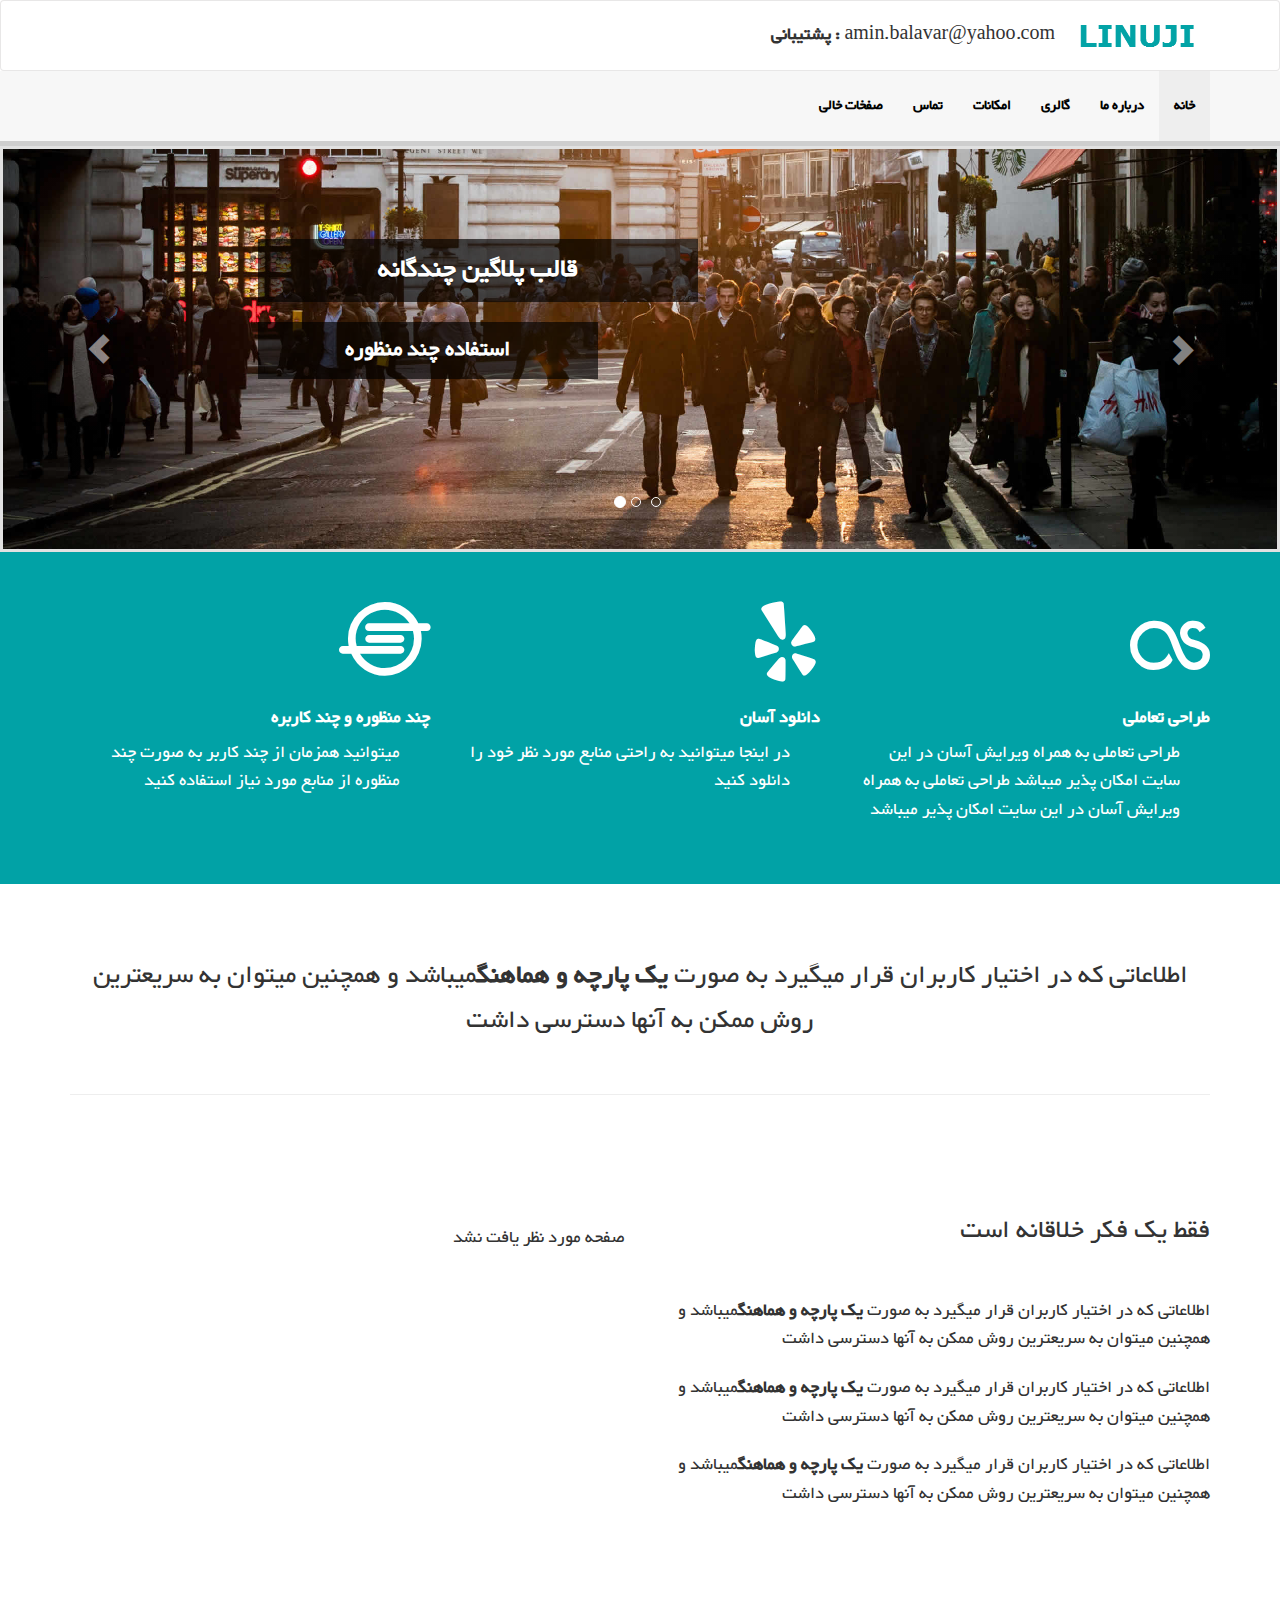
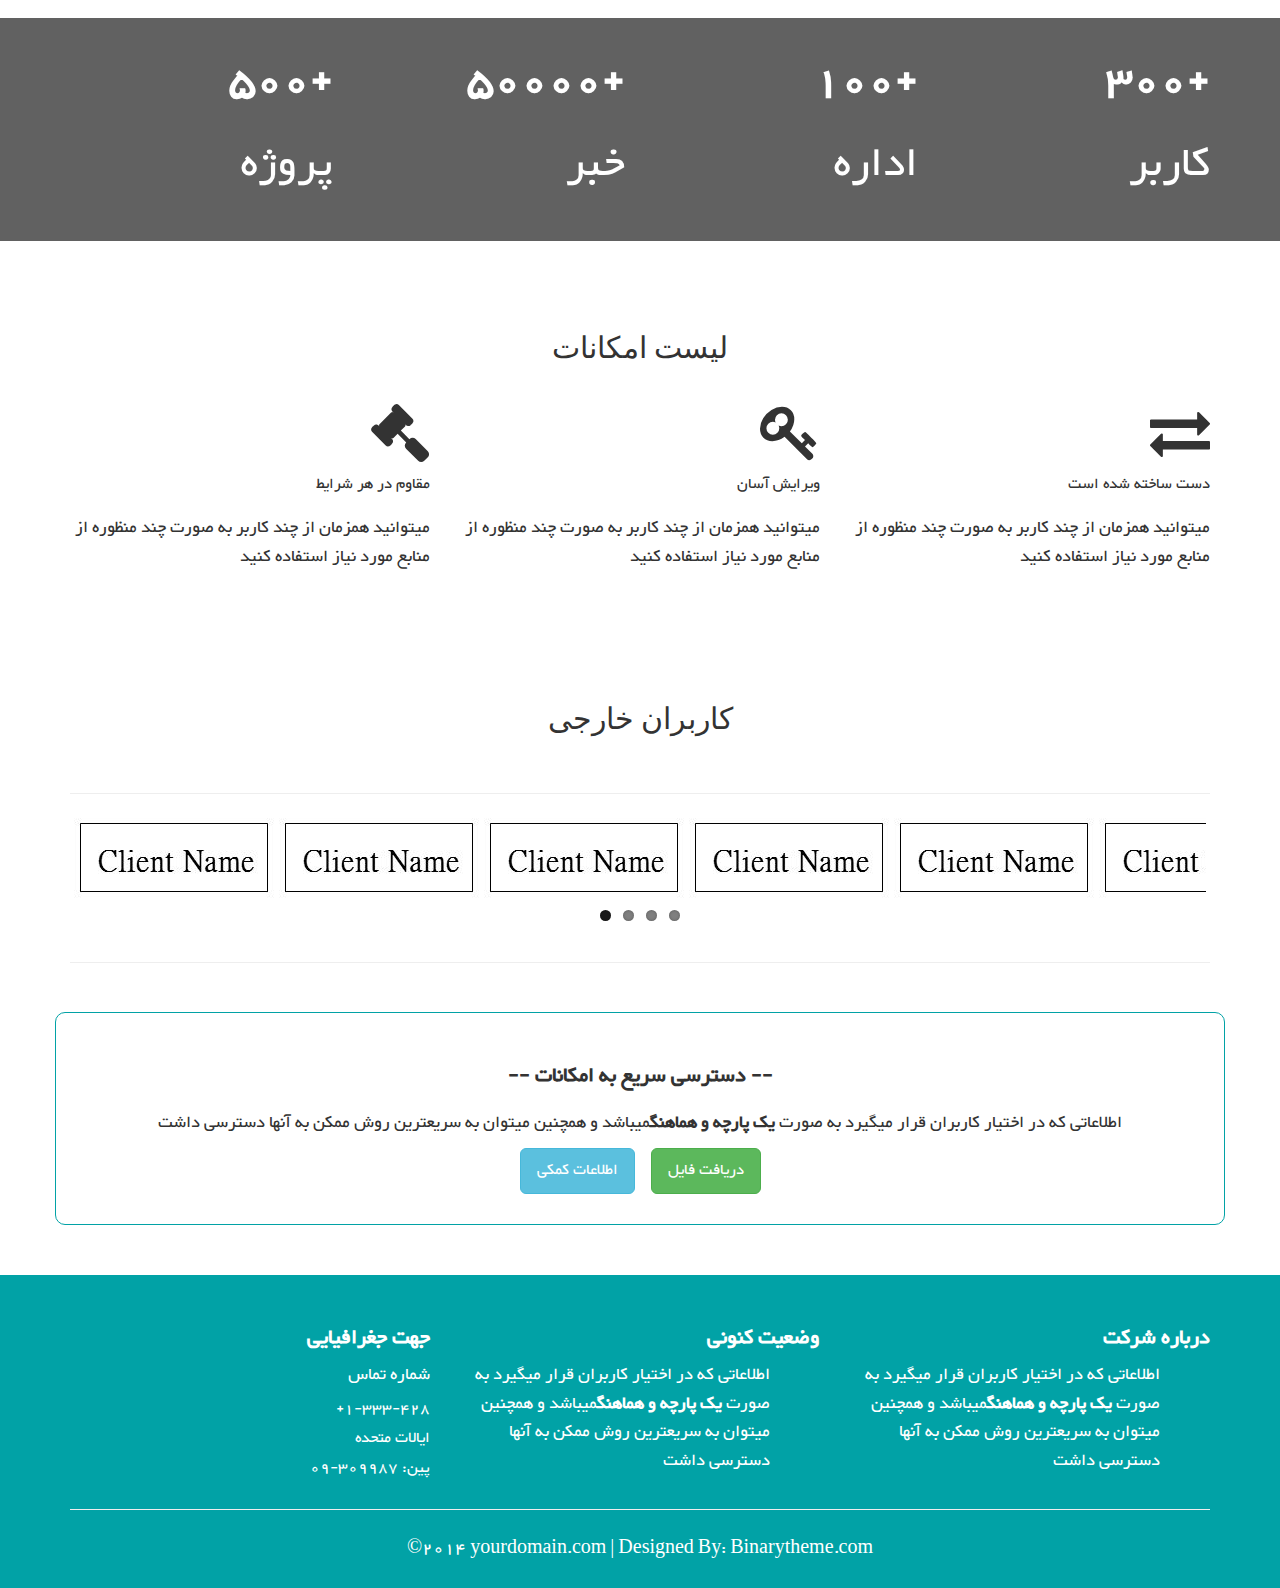
==== index.html @ 586909d9 "new site" ====
<!DOCTYPE html>
<html xmlns="http://www.w3.org/1999/xhtml">
<head>
    <meta charset="utf-8" />
    <meta name="viewport" content="width=device-width, initial-scale=1, maximum-scale=1" />
    <meta name="description" content="" />
    <meta name="author" content="" />
    <!--[if IE]>
        <meta http-equiv="X-UA-Compatible" content="IE=edge,chrome=1">
        <![endif]-->
    <title>خانه</title>

    <!-- BOOTSTRAP CORE STYLE  -->
    <link href="assets/css/bootstrap.css" rel="stylesheet" />
    <!-- FONT AWESOME STYLE  -->
    <link href="assets/css/font-awesome.css" rel="stylesheet" />
    <!-- ANIMATE STYLE  -->
    <link href="assets/css/animate.css" rel="stylesheet" />
    <!-- FLEXSLIDER STYLE  -->
    <link href="assets/css/flexslider.css" rel="stylesheet" />
    <!-- CUSTOM STYLE  -->
    <link href="assets/css/style.css" rel="stylesheet" />
    <!-- GOOGLE FONTS  -->
    <link href='http://fonts.googleapis.com/css?family=Open+Sans+Condensed:300' rel='stylesheet' type='text/css' />
     <link href='http://fonts.googleapis.com/css?family=Open+Sans' rel='stylesheet' type='text/css' />
    <link href='http://fonts.googleapis.com/css?family=Lobster' rel='stylesheet' type='text/css' />
    
</head>
<body>

 <div class="navbar navbar-inverse set-radius-zero" >
        <div class="container">
            <div class="navbar-header">
                <button type="button" class="navbar-toggle" data-toggle="collapse" data-target=".navbar-collapse">
                    <span class="icon-bar"></span>
                    <span class="icon-bar"></span>
                    <span class="icon-bar"></span>
                </button>
                <a class="navbar-brand" href="index.html">

                    <img src="assets/img/logo.png" />
                </a>

            </div>
            <div class="right-div">
<strong>پشتیبانی : </strong>  amin.balavar@yahoo.com
            </div>
          
        </div>
    </div>
    <!-- LOGO HEADER END-->
    <section class="menu-section">
        <div class="container">
            <div class="row ">
                <div class="col-md-12">
                    <div class="navbar-collapse collapse ">
                        <ul id="menu-top" class="nav navbar-nav navbar-right">
                            <li><a href="index.html" class="menu-top-active" >خانه</a></li>
                           
                            <li><a href="about.html">درباره ما</a></li>
                             <li><a href="gallery.html" >گالری</a></li>
                             <li><a href="features.html">امکانات</a></li>
                            <li><a href="contact.html">تماس</a></li>
                            <li><a href="blank.html">صفخات خالی</a></li>
                        </ul>
                    </div>
                </div>

            </div>
        </div>
    </section>
     <!-- MENU SECTION END-->
    <div id="slideshow-sec">
        <div id="carousel-div" class="carousel slide" data-ride="carousel" >
                   
                    <div class="carousel-inner">
                        <div class="item active">

                            <img src="assets/img/1.jpg" alt="" />
                            <div class="carousel-caption">
                          <h1 class="wow slideInLeft" data-wow-duration="2s" > قالب پلاگین چندگانه</h1>      
                                 <h2 class="wow slideInRight" data-wow-duration="2s" >استفاده چند منظوره</h2>  
                            </div>
                           
                        </div>
                        <div class="item">
                            <img src="assets/img/2.jpg" alt="" />
                            <div class="carousel-caption">
                          <h1 class="wow slideInLeft" data-wow-duration="2s" >استفاده عالی
</h1>      
                                 <h2 class="wow slideInRight" data-wow-duration="2s" >بوت استرپ 3.2</h2>  
                            </div>
                        </div>
                        <div class="item">
                            <img src="assets/img/3.jpg" alt="" />
                            <div class="carousel-caption">
                          <h1 class="wow slideInLeft" data-wow-duration="2s" >ویرایش آسان </h1>      
                                 <h2 class="wow slideInRight" data-wow-duration="2s" >دانلود رایگان</h2>  
                            </div>
                           
                        </div>
                    </div>
                    <!--INDICATORS-->
                     <ol class="carousel-indicators">
                        <li data-target="#carousel-div" data-slide-to="0" class="active"></li>
                        <li data-target="#carousel-div" data-slide-to="1"></li>
                        <li data-target="#carousel-div" data-slide-to="2"></li>
                    </ol>
                    <!--PREVIUS-NEXT BUTTONS-->
                     <a class="left carousel-control" href="#carousel-div" data-slide="prev">
    <span class="glyphicon glyphicon-chevron-left"></span>
  </a>
  <a class="right carousel-control" href="#carousel-div" data-slide="next">
    <span class="glyphicon glyphicon-chevron-right"></span>
  </a>
                </div>
    </div>
    <!-- SLIDESHOW SECTION END-->
    <div class="below-slideshow">
         <div class="container">
        <div class="row">
            <div class="col-lg-4 col-md-4 col-sm-4 col-xs-12">
                <div class="txt-block">

              
                <i class="fa fa-lastfm fa-4x"></i>
									<h4>طراحی تعاملی</h4>
									<p >
										 طراحی تعاملی به همراه ویرایش آسان در این سایت امکان پذیر میباشد
                                        طراحی تعاملی به همراه ویرایش آسان در این سایت امکان پذیر میباشد
									</p>
                      </div>
            </div>
            <div class="col-lg-4 col-md-4 col-sm-4 col-xs-12">
                <div class="txt-block">

              
                <i class="fa fa-yelp fa-4x"></i>
									<h4>دانلود آسان</h4>
									<p >
										در اینجا میتوانید به راحتی منابع مورد نظر خود را دانلود کنید
									</p>
                      </div>
            </div>
            <div class="col-lg-4 col-md-4 col-sm-4 col-xs-12">
                <div class="txt-block">

              
                <i class="fa fa-ioxhost fa-4x"></i>
									<h4>چند منظوره و چند کاربره</h4>
									<p >
										میتوانید همزمان از چند کاربر به صورت چند منظوره از منابع مورد نیاز استفاده کنید
									</p>
                      </div>
            </div>
        </div>

    </div>
    </div>
    <!-- BELOW SLIDESHOW SECTION END-->
      <div class="container">
        <div class="row">
            <div class="col-lg-12 col-md-12 col-sm-12 col-xs-12">
             <h1 class="tag-home">  اطلاعاتی که در اختیار کاربران قرار میگیرد به صورت <strong>یک پارچه و هماهنگ</strong>میباشد و همچنین میتوان به سریعترین روش ممکن به آنها دسترسی داشت</h1> 
               <hr />
                 </div>
            </div>
          </div>
     <!-- TAG HOME SECTION END-->
   
            <div class="container">
             
        <div class="row pad-set">
            <div class="col-lg-6 col-md-6 col-sm-6 col-xs-12">
                <div class="just-txt-div">
                    <h2>فقط یک فکر خلاقانه است</h2>
                    <br />
                    <p class="">  اطلاعاتی که در اختیار کاربران قرار میگیرد به صورت <strong>یک پارچه و هماهنگ</strong>میباشد و همچنین میتوان به سریعترین روش ممکن به آنها دسترسی داشت</p> 
                
                    <p class="">  اطلاعاتی که در اختیار کاربران قرار میگیرد به صورت <strong>یک پارچه و هماهنگ</strong>میباشد و همچنین میتوان به سریعترین روش ممکن به آنها دسترسی داشت</p> 
                    <p class="">  اطلاعاتی که در اختیار کاربران قرار میگیرد به صورت <strong>یک پارچه و هماهنگ</strong>میباشد و همچنین میتوان به سریعترین روش ممکن به آنها دسترسی داشت</p> 
                </div>
                
                </div>
             <div class="col-lg-6 col-md-6 col-sm-6 col-xs-12">
                  <div class="just-txt-div">
                      <br />
                      صفحه مورد نظر یافت نشد
                      <!--                 <iframe class="vedio-style" src="http://www.google.com"></iframe>-->
                      </div>
                </div>
            </div>
          </div>      
  
   <!--VEDIO SECTION END-->
    <div class="parallax-like">
        <div class="overlay">

       
       <div class="container">
        <div class="row">
            <div class="col-lg-3 col-md-3 col-sm-3 col-xs-12">
                <div class="just-txt-div custom-p">
                  <strong> 300+</strong> 
                    <p>
                        کاربر
                    </p>
                </div>
                </div>
            <div class="col-lg-3 col-md-3 col-sm-3 col-xs-12">
                <div class="just-txt-div custom-p">
                  <strong> 100+</strong> 
                    <p>
                        اداره
                    </p>
                </div>
                </div>
            <div class="col-lg-3 col-md-3 col-sm-3 col-xs-12">
                <div class="just-txt-div custom-p">
                  <strong> 50000+</strong> 
                    <p>
                        خبر
                    </p>
                </div>
                </div>
            <div class="col-lg-3 col-md-3 col-sm-3 col-xs-12">
                <div class="just-txt-div custom-p">
                  <strong> 500+</strong> 
                    <p>
                        پروژه
                    </p>
                </div>
                </div>
            </div>
           </div>
             </div>
    </div>
     <!-- PARALLAX LIKE SECTION END-->
    <div class="just-sec">
        

        <div class="container">
             <div class="row">
            <div class="col-lg-12 col-md-12 col-sm-12 col-xs-12">
                <h1 class="head-line">لیست امکانات </h1>
                </div>
            </div>
        <div class="row">
            <div class="col-lg-4 col-md-4 col-sm-4 col-xs-12">
                <div class="just-txt-div">

              
                <i class="fa fa-exchange fa-3x"></i>
									<h4>دست ساخته شده است </h4>
									<p >
										میتوانید همزمان از چند کاربر به صورت چند منظوره از منابع مورد نیاز استفاده کنید
									</p>
                   
                      </div>
            </div>
            <div class="col-lg-4 col-md-4 col-sm-4 col-xs-12">
                <div class="just-txt-div">

              
                <i class="fa fa-key fa-3x"></i>
									<h4>ویرایش آسان</h4>
									<p >
										میتوانید همزمان از چند کاربر به صورت چند منظوره از منابع مورد نیاز استفاده کنید
									</p>
                    
                      </div>
            </div>
            <div class="col-lg-4 col-md-4 col-sm-4 col-xs-12">
                <div class="just-txt-div">

              
                <i class="fa fa-legal fa-3x"></i>
									<h4>مقاوم در هر شرایط</h4>
									<p >
										میتوانید همزمان از چند کاربر به صورت چند منظوره از منابع مورد نیاز استفاده کنید
									</p>
                 
                      </div>
            </div>
        </div>
             
    </div>
    </div>         
     <!--JUST SECTION END-->
     <div class="container " >
         <div class="row ">
            <div class="col-lg-12 col-md-12 col-sm-12 col-xs-12">
                <h1 class="head-line">کاربران خارجی </h1>
                <br />
                </div>
            </div>
             <div class="row ">
            <div class="col-lg-12 col-md-12 col-sm-12 col-xs-12">
                <hr />
                 <div class="flexslider carousel">
          <ul class="slides">
            <li>
  	    	    <img src="assets/img/client.jpg" />
  	    		</li>
  	    		 <li>
  	    	    <img src="assets/img/client.jpg" />
  	    		</li>
               <li>
  	    	    <img src="assets/img/client.jpg" />
  	    		</li>
               <li>
  	    	    <img src="assets/img/client.jpg" />
  	    		</li>
            <li>
  	    	    <img src="assets/img/client.jpg" />
  	    		</li>
  	    		 <li>
  	    	    <img src="assets/img/client.jpg" />
  	    		</li>
               <li>
  	    	    <img src="assets/img/client.jpg" />
  	    		</li>
               <li>
  	    	    <img src="assets/img/client.jpg" />
  	    		</li>
              <li>
  	    	    <img src="assets/img/client.jpg" />
  	    		</li>
  	    		 <li>
  	    	    <img src="assets/img/client.jpg" />
  	    		</li>
               <li>
  	    	    <img src="assets/img/client.jpg" />
  	    		</li>
               <li>
  	    	    <img src="assets/img/client.jpg" />
  	    		</li>
              <li>
  	    	    <img src="assets/img/client.jpg" />
  	    		</li>
  	    		 <li>
  	    	    <img src="assets/img/client.jpg" />
  	    		</li>
               <li>
  	    	    <img src="assets/img/client.jpg" />
  	    		</li>
               <li>
  	    	    <img src="assets/img/client.jpg" />
  	    		</li>
              <li>
  	    	    <img src="assets/img/client.jpg" />
  	    		</li>
  	    		 <li>
  	    	    <img src="assets/img/client.jpg" />
  	    		</li>
               <li>
  	    	    <img src="assets/img/client.jpg" />
  	    		</li>
               <li>
  	    	    <img src="assets/img/client.jpg" />
  	    		</li>
          </ul>
        </div>
                <hr />
                <br />
                </div>
            </div>
         </div>
     <!--CLIENT SECTION END-->
     <div class="container">
             <div class="row">
            <div class="col-lg-12 col-md-12 col-sm-12 col-xs-12 set-div custom-div">
                <div class="just-txt-div text-center">
                    <h3><strong>-- دسترسی سریع به امکانات --</strong> </h3>
                    <p class="">  اطلاعاتی که در اختیار کاربران قرار میگیرد به صورت <strong>یک پارچه و هماهنگ</strong>میباشد و همچنین میتوان به سریعترین روش ممکن به آنها دسترسی داشت</p>
                      <a class="btn btn-info btn-lg" href="#">اطلاعات کمکی</a>
                    &nbsp;&nbsp;
                    <a class="btn btn-success btn-lg" href="#">دریافت فایل </a>
                </div>
               
                </div>
            </div>
         </div>
      <!--SET-DIV SECTION END-->
   
   <div class="footer-sec">
         <div class="container">
        <div class="row">
            <div class="col-lg-4 col-md-4 col-sm-4 col-xs-12">

              
									<h3> <strong>درباره شرکت</strong> </h3>
									<p style="padding-right:50px;" >
										 اطلاعاتی که در اختیار کاربران قرار میگیرد به صورت <strong>یک پارچه و هماهنگ</strong>میباشد و همچنین میتوان به سریعترین روش ممکن به آنها دسترسی داشت
                                        
									</p>
            </div>
            <div class="col-lg-4 col-md-4 col-sm-4 col-xs-12">

              
									<h3> <strong>وضعیت کنونی</strong> </h3>
									<p style="padding-right:50px;" >
										 اطلاعاتی که در اختیار کاربران قرار میگیرد به صورت <strong>یک پارچه و هماهنگ</strong>میباشد و همچنین میتوان به سریعترین روش ممکن به آنها دسترسی داشت
                                        
									</p>
            </div>
            <div class="col-lg-4 col-md-4 col-sm-4 col-xs-12">
            <h3> <strong>جهت جغرافیایی</strong> </h3>
                شماره تماس
                <br />
                <h4>+1-333-428</h4>
                 <h4>ایالات متحده</h4>
                 <h4>پین: 309987-09</h4>
            </div>
        </div>
 <div class="row">
            <div class="col-lg-12 col-md-12 col-sm-12 col-xs-12">
                <hr />
                <div style="text-align:center;padding:5px;">
                    &copy;2014 yourdomain.com | <a href="http://www.binarytheme.com/" style="color:#fff;" target="_blank" >Designed By: Binarytheme.com</a>
                </div>
            </div>
    </div>
    </div>
       </div>
     <!--FOOTER SECTION END-->
      <!-- WE PUT SCRIPTS AT THE END TO LOAD PAGE FASTER-->
     <!--CORE SCRIPTS PLUGIN-->
    <script src="assets/js/jquery-1.11.1.min.js"></script>
     <!--BOOTSTRAP SCRIPTS PLUGIN-->
<script src="assets/js/bootstrap.js"></script>
     <!--WOW SCRIPTS PLUGIN-->
    <script src="assets/js/wow.js"></script>
     <!--FLEXSLIDER SCRIPTS PLUGIN-->
    <script src="assets/js/jquery.flexslider.js"></script>
     <!--CUSTOM SCRIPTS -->
    <script src="assets/js/custom.js"></script>
</body>

</html>
---- assets/css/style.css ----
@import url(../fonts/yekan.css);
/*=============================================================
    Authour URI: www.binarytheme.com
    License: Commons Attribution 3.0

    http://creativecommons.org/licenses/by/3.0/

    100% Free To use For Personal And Commercial Use.
    IN EXCHANGE JUST GIVE US CREDITS AND TELL YOUR FRIENDS ABOUT US
   
    ========================================================  */

/* =============================================================
   GENERAL STYLES
 ============================================================ */

body {
    font-family: 'Open Sans Condensed', sans-serif;
    font-size:20px;
    font-family: yekan;
}

h1,h2,h4 {
    font-family: 'Open Sans', sans-serif;
    text-align: right;
    font-family: yekan;
}

p{
    text-align: right;
    font-family: yekan;
}

.just-txt-div{
    text-align: right;
}

div{
    text-align: right;
}

.custom-div div, .custom-div p{
    text-align: center;
}

.custom-div-img{
    text-align: center;
}

.txt-block{
    text-align: right;
}

.just-txt-div {
    padding-bottom:30px;
    padding-top:30px;
}
    .just-txt-div p {
        padding-top:10px;
    }
.head-line {
    font-weight:500;
    text-align:center;
    text-transform:uppercase;
    font-size:30px;
    font-family: 'Lobster', cursive;
}
.pad-set {
    padding-top:50px;
     padding-bottom:50px;
}
.pad-top {
     padding-top:50px;
}
/* =============================================================
   NAVBAR & MENU STYLES
 ============================================================ */

.right-div {
    float: right; 
    padding: 20px;
    font-size:20px;
}
#menu-top a {
    color:#000;
    text-decoration:none;
    font-weight:500;
    padding: 25px 15px 25px 15px;
    text-transform:uppercase;
    font-size:16px;
    font-weight:900;

}
.menu-section {
    background-color: #f7f7f7;
    border-bottom:5px solid #CECECE;
    width:100%
}
.menu-top-active {
    background-color:#eeeeee;
}
.navbar-inverse {
background-color: #FFF;
border-color: rgba(155, 153, 153, 0.23);

}

.navbar {
    min-height: 70px;
    margin-bottom: 0px;
   
}
.navbar-inverse .navbar-collapse, .navbar-inverse .navbar-form {
    border-color:transparent;
}
.navbar-toggle {
background-color: black;
border: 1px solid black;
}


/* =============================================================
   SLIDESHOW / CAROUSEL STYLES
 ============================================================ */

#carousel-div {
    border:3px solid #e1e1e1;
}
.carousel-caption {
    top:50px;
}
    .carousel-caption h1 {
        text-align:center;
        font-size:30px;
        font-weight:900;
        text-transform:uppercase;
        background-color:rgba(0, 0, 0, 0.65);
        max-width:440px;
        padding:15px 25px;
        


    }
     .carousel-caption h2 {
        text-align:center;
        font-size:25px;
        font-weight:900;
        text-transform:uppercase;
        background-color:rgba(0, 0, 0, 0.65);
        max-width:340px;
        padding:15px 25px;
        


    }
 /* =============================================================
    PAGE STYLES
 ============================================================ */
.below-slideshow {
    color:#fff;
    background:#01a2a6;
    padding-bottom:50px;
    
}
    .below-slideshow i {
        padding-bottom:15px;
    }
    .below-slideshow .txt-block {
        
        padding-top:50px;
    }
     .below-slideshow h4 {
        font-weight:800;
        font-size:20px;
    }
    .below-slideshow p {
        padding-right:30px;
    }
.tag-home {
    padding-top:50px;
    padding-bottom:30px;
    font-size:30px;
    text-align:center;
    line-height:45px
}

.parallax-like {
margin-top: 20px;
margin-bottom: 20px;
background: url(../img/par.jpg) no-repeat center center;
padding: 0;
-webkit-background-size: cover;
background-size: cover;
color: #fff;
background-attachment: fixed;
}
    .parallax-like .overlay {
        min-height:200px;
        background: rgba(15, 15, 15, 0.66);
        font-size:50px;
        
        
    }
    .vedio-style {
border: 0px;
width: 100%;
min-height: 300px;
}
.just-sec {
    padding-top:50px;
    padding-bottom:70px;
}
.set-div {
    border:1px solid #01a2a6;
    border-radius:10px;
    -webkit-border-radius:10px;
    -moz-border-radius:10px;
}
.footer-sec {
    margin-top:50px;
    padding-top:30px;
    color:#fff;
    background:#01a2a6;
    padding-bottom:20px;
    
}
.flexslider {
    -webkit-box-shadow: 0 0px 0px rgba(0,0,0,0);
     -moz-box-shadow: 0 0px 0px rgba(0,0,0,0);
    -o-box-shadow: 0 0px 0px rgba(0,0,0,0);
    box-shadow: 0 0px 0px rgba(0,0,0,0);
}
.social-div a,a:hover{
    color:#fff;
    text-decoration:none;
}
.set-about-img {
    border:10px double #01a2a6;
     max-height:200px;
}
/*==========================================
   GALLERY/ PORTFOLIO STYLES
    =====================================================*/

#port-folio {
    padding-top: 80px; 
    padding-bottom: 100px; 
}
.portfolio-item {
    border:15px double #01a2a6;
    margin:3px;
}
    .portfolio-item p {
        padding:30px;
        color:#fff;
    }

.portfolio-item .overlay {
   position: absolute;
  top: 0;
  left: 0;
    width: 100%;
  height: 100%;
  opacity: 0;
  background-color: #CECECE;
  text-align: center;
  vertical-align: middle;
  -webkit-transition: opacity 300ms;
  -moz-transition: opacity 300ms;
  -o-transition: opacity 300ms;
  transition: opacity 300ms;
  cursor:pointer;
  border-radius: 5px;
  -moz-border-radius:5px;
  -webkit-border-radius:5px;
 
}
.portfolio-item .overlay .preview {
  position: relative;
  top: 50%;
  display: inline-block;
  margin-top: -20px;
}
.portfolio-item:hover .overlay {
  opacity: 1;
  zoom: 1;
	filter: alpha(opacity=100);
}
.overlay a,overlay a:hover{
    color:#fff;
    text-decoration:none;
}
#port-folio .overlay p > span {
    display:block;
    padding-bottom:20px;
}

/*==========================================
   GALLERY/ PORTFOLIO FILTER STYLES
    =====================================================*/
ul#filters {
	padding: 0px;
}
#filters {
	margin: 3% 0;
	padding: 0;
	list-style: none;
	text-align: center;
}
	#filters li {
		display: -webkit-inline-box;
	}
	#filters li span {
		display: block;
		padding: 5px 4px;
		text-decoration: none;
		color: #d51111;
		cursor: pointer;
		font-size: 18px;
	}
 	#port-folio .portfolio-item {
		-webkit-box-sizing: border-box;
		-moz-box-sizing: border-box;
		-o-box-sizing: border-box;
		width: 100%;		
        opacity:.2;
		float:right;
		overflow:hidden;
	}
	

/* =============================================================
  MEDIA QUERIES 
 ============================================================ */


@media (min-width: 740px) and (max-width: 1040px) {
    .carousel-caption h2 {
        display: none;
    }
}

@media (min-width: 100px) and (max-width: 740px) {
    .carousel-caption h1 {
        display: none;
    }

    .carousel-caption h2 {
        display: none;
    }
}
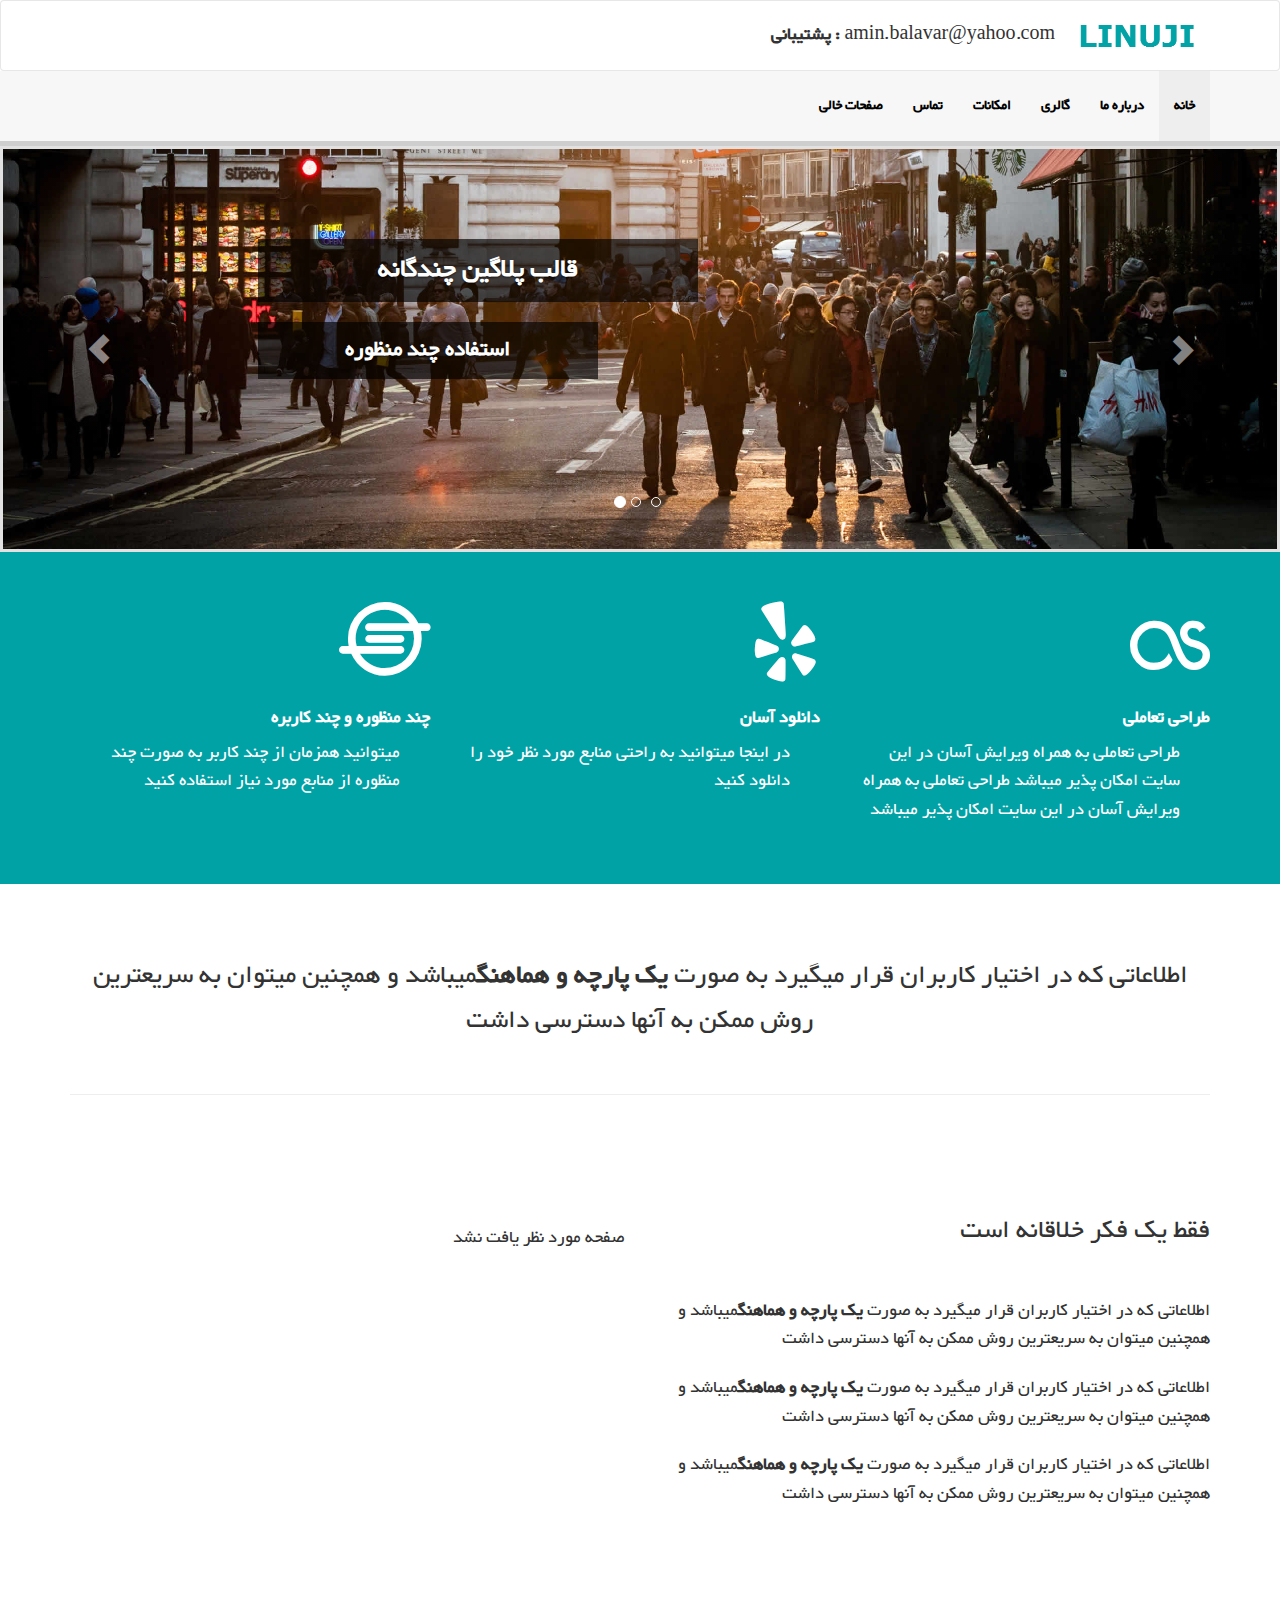
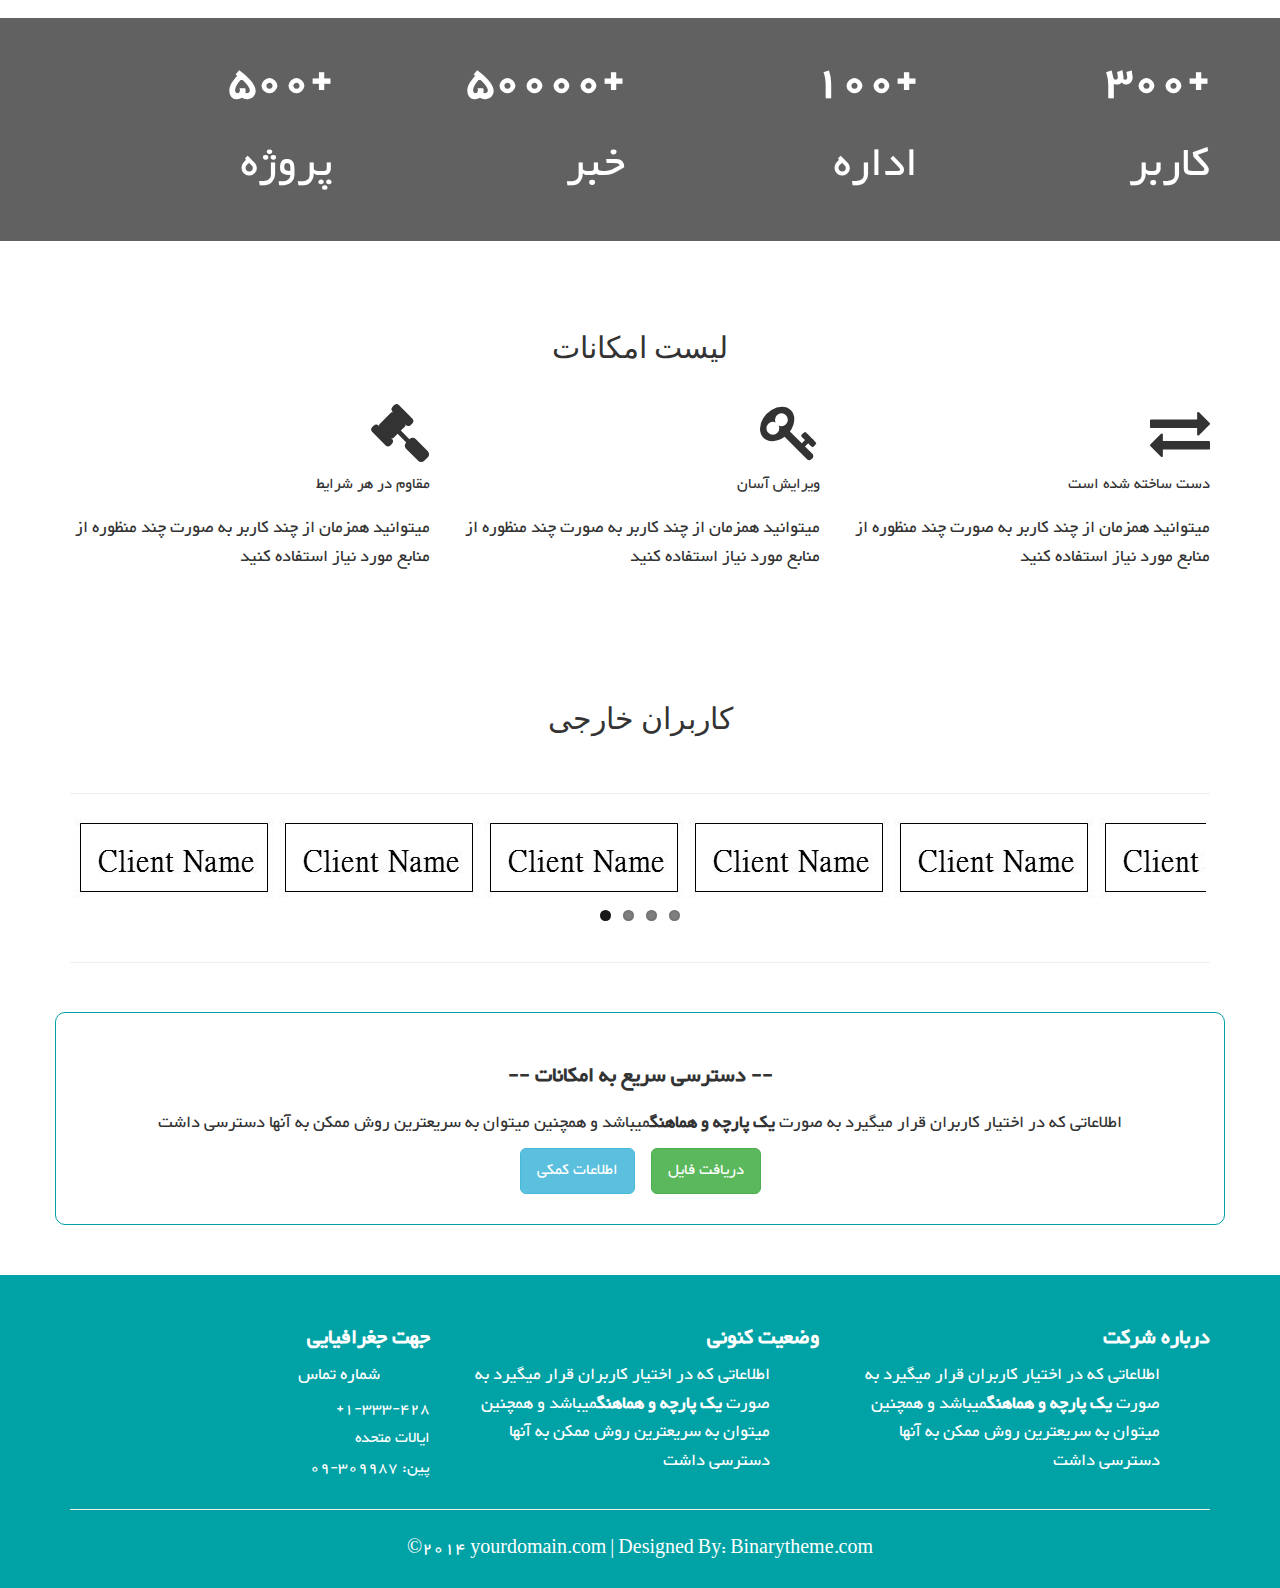
==== commit 1455e918: "new site" ====
--- a/index.html
+++ b/index.html
@@ -61,7 +61,7 @@
                              <li><a href="gallery.html" >گالری</a></li>
                              <li><a href="features.html">امکانات</a></li>
                             <li><a href="contact.html">تماس</a></li>
-                            <li><a href="blank.html">صفخات خالی</a></li>
+                            <li><a href="blank.html">صفحات خالی</a></li>
                         </ul>
                     </div>
                 </div>
@@ -387,30 +387,27 @@
          <div class="container">
         <div class="row">
             <div class="col-lg-4 col-md-4 col-sm-4 col-xs-12">
-
-              
-									<h3> <strong>درباره شرکت</strong> </h3>
-									<p style="padding-right:50px;" >
-										 اطلاعاتی که در اختیار کاربران قرار میگیرد به صورت <strong>یک پارچه و هماهنگ</strong>میباشد و همچنین میتوان به سریعترین روش ممکن به آنها دسترسی داشت
-                                        
-									</p>
-            </div>
-            <div class="col-lg-4 col-md-4 col-sm-4 col-xs-12">
-
-              
-									<h3> <strong>وضعیت کنونی</strong> </h3>
-									<p style="padding-right:50px;" >
-										 اطلاعاتی که در اختیار کاربران قرار میگیرد به صورت <strong>یک پارچه و هماهنگ</strong>میباشد و همچنین میتوان به سریعترین روش ممکن به آنها دسترسی داشت
-                                        
-									</p>
+                <h3> <strong>درباره شرکت</strong> </h3>
+                <p style="padding-right:50px;" >
+                         اطلاعاتی که در اختیار کاربران قرار میگیرد به صورت <strong>یک پارچه و هماهنگ</strong>میباشد و همچنین میتوان به سریعترین روش ممکن به آنها دسترسی داشت
+
+                </p>
+            </div>
+            <div class="col-lg-4 col-md-4 col-sm-4 col-xs-12">
+                <h3> <strong>وضعیت کنونی</strong> </h3>
+                <p style="padding-right:50px;" >
+                         اطلاعاتی که در اختیار کاربران قرار میگیرد به صورت <strong>یک پارچه و هماهنگ</strong>میباشد و همچنین میتوان به سریعترین روش ممکن به آنها دسترسی داشت
+                </p>
             </div>
             <div class="col-lg-4 col-md-4 col-sm-4 col-xs-12">
             <h3> <strong>جهت جغرافیایی</strong> </h3>
+            <p style="padding-right:50px;">
                 شماره تماس
                 <br />
                 <h4>+1-333-428</h4>
                  <h4>ایالات متحده</h4>
                  <h4>پین: 309987-09</h4>
+            </p>
             </div>
         </div>
  <div class="row">
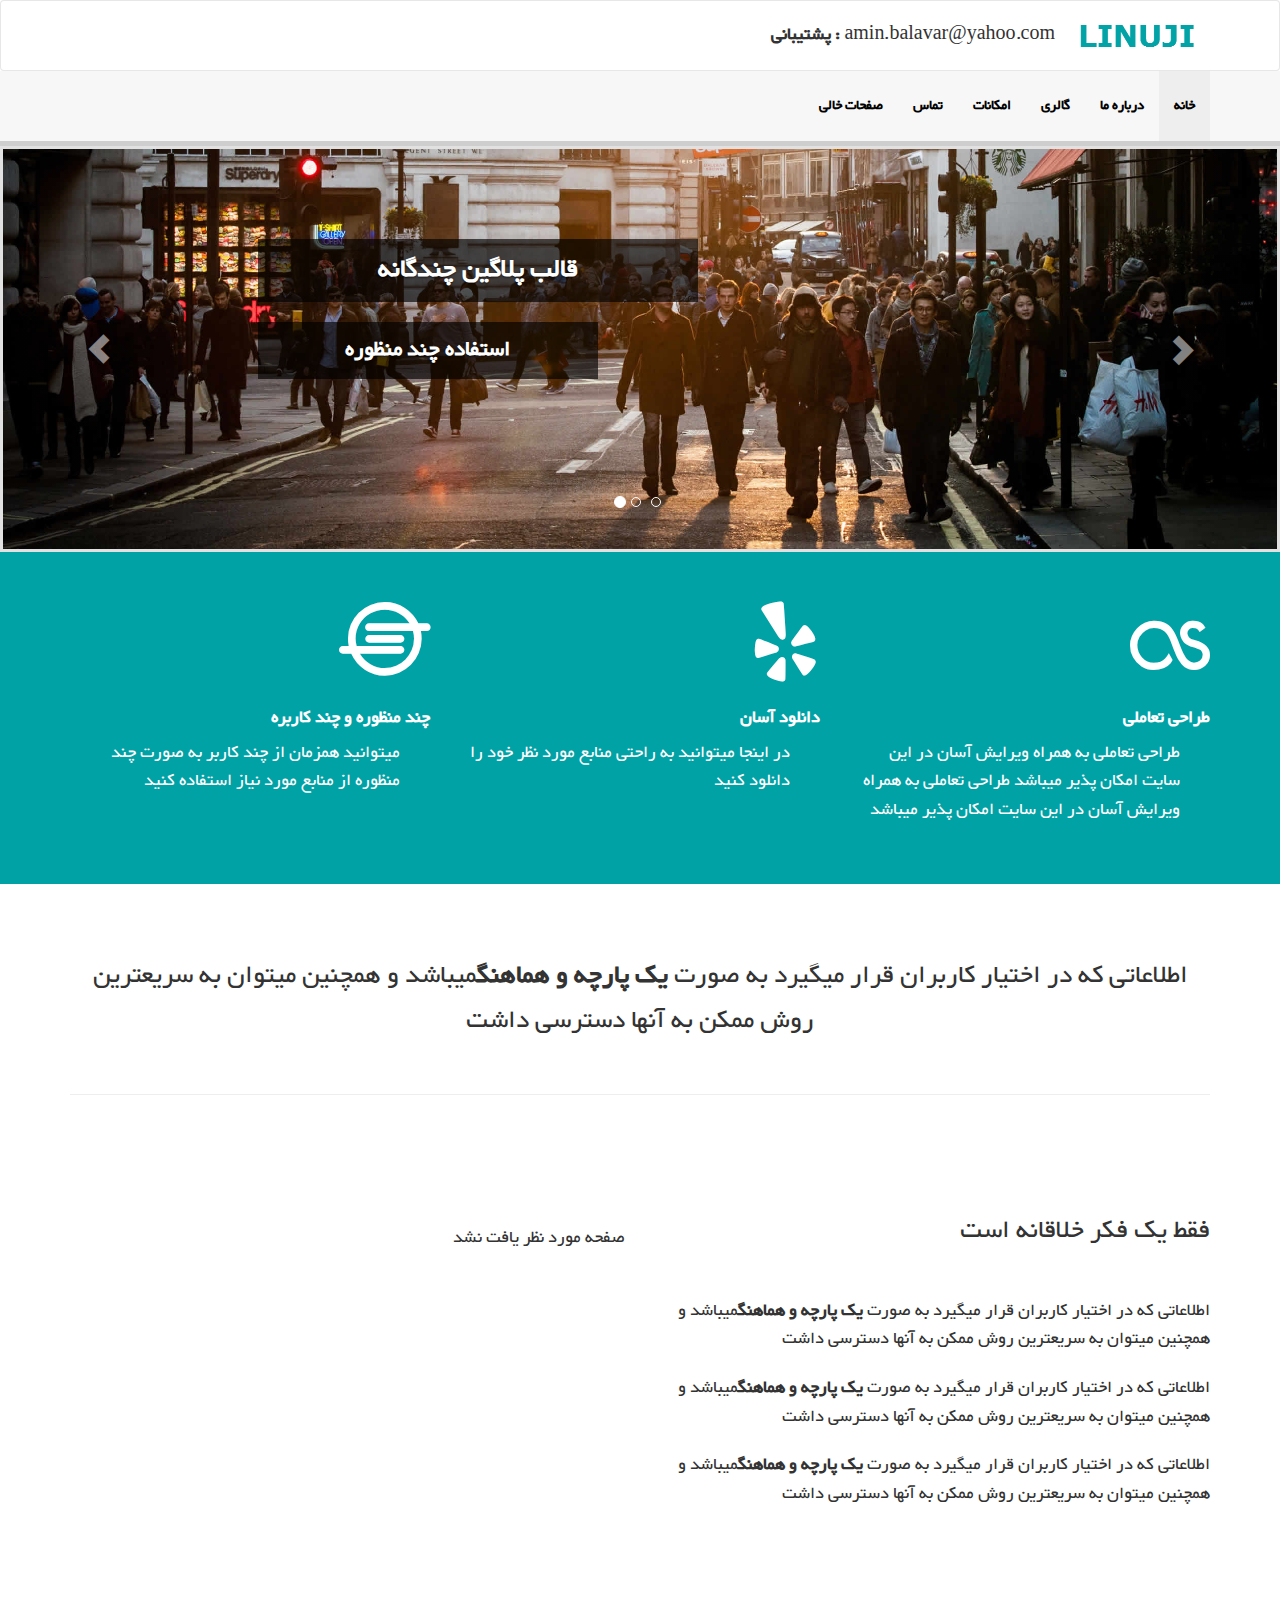
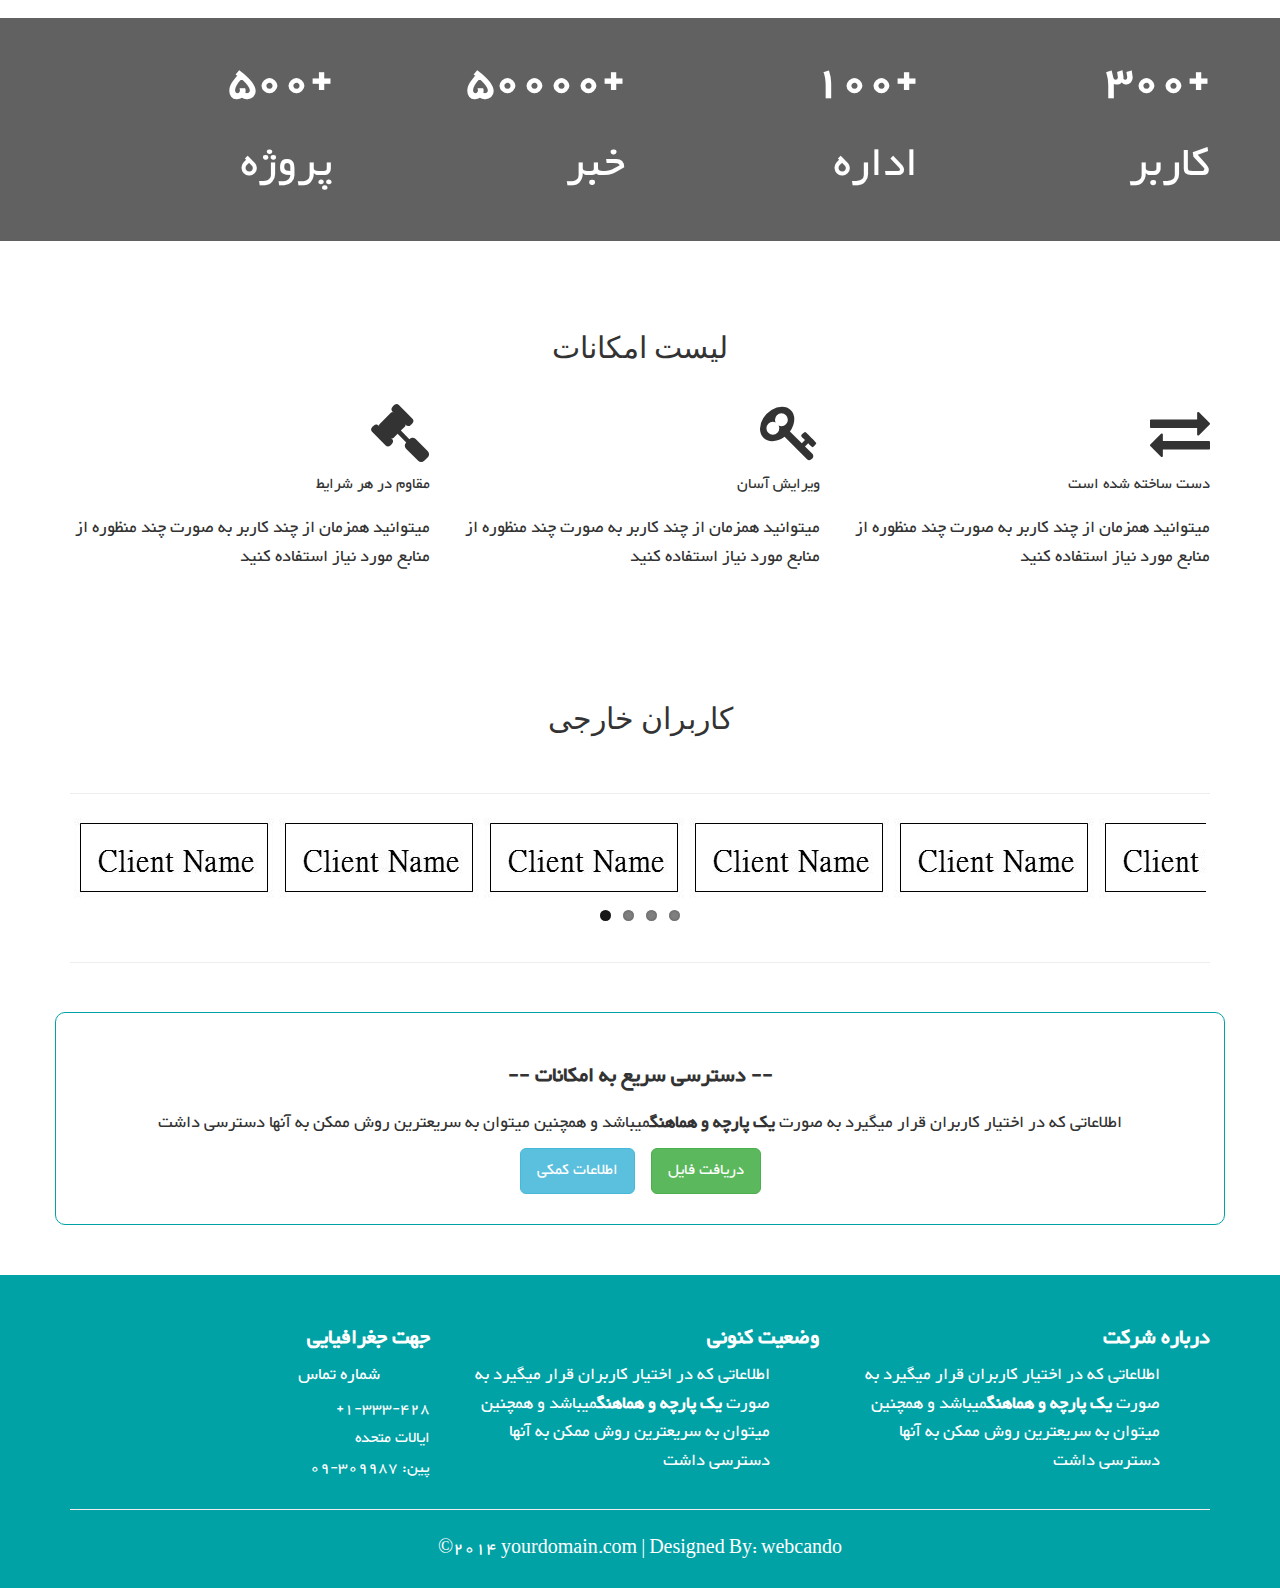
==== commit 5a44db12: "reader" ====
--- a/index.html
+++ b/index.html
@@ -414,7 +414,7 @@
             <div class="col-lg-12 col-md-12 col-sm-12 col-xs-12">
                 <hr />
                 <div style="text-align:center;padding:5px;">
-                    &copy;2014 yourdomain.com | <a href="http://www.binarytheme.com/" style="color:#fff;" target="_blank" >Designed By: Binarytheme.com</a>
+                    &copy;2014 yourdomain.com | <a href="#" style="color:#fff;" target="_blank" >Designed By: webcando</a>
                 </div>
             </div>
     </div>
